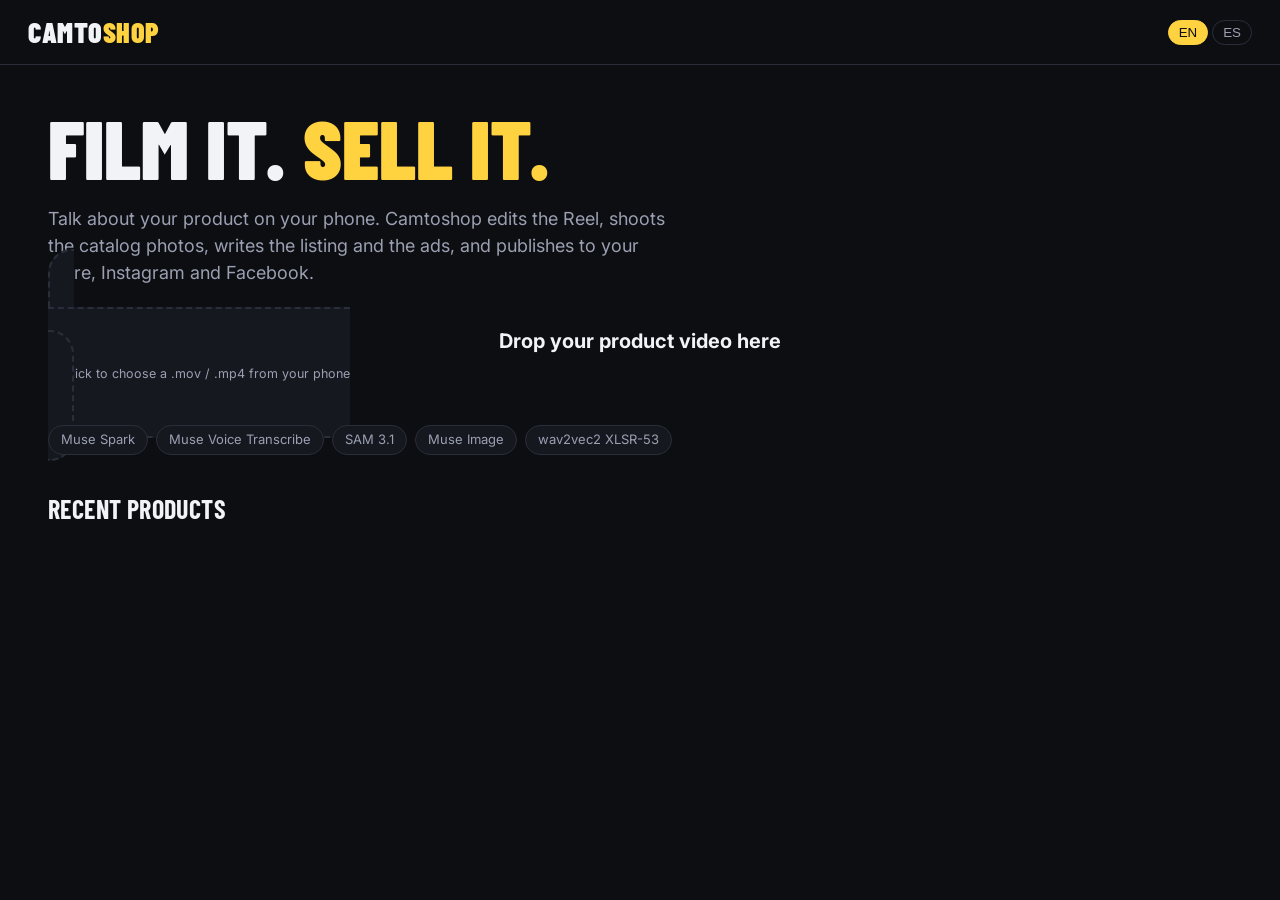
==== camtoshop/web/estatico/index.html @ e7ba8e37 "App web de punta a punta: ficha, fotos, anuncios, agente revisor y publicación - Dominio: producto y" ====
<!doctype html>
<html lang="en">
<head>
<meta charset="utf-8">
<meta name="viewport" content="width=device-width, initial-scale=1">
<title>Camtoshop</title>
<link rel="preconnect" href="https://fonts.googleapis.com">
<link href="https://fonts.googleapis.com/css2?family=Barlow+Condensed:wght@700;900&family=Inter:wght@400;500;600;700&display=swap" rel="stylesheet">
<style>
  :root {
    --fondo: #0d0e12; --panel: #16181f; --panel2: #1d2029; --borde: #2a2e3a; --texto: #f2f3f7;
    --suave: #9aa0b2; --acento: #ffd23f; --acento2: #ff6b3d; --ok: #3ddc97; --error: #ff5d6c;
    --radio: 16px;
  }
  * { box-sizing: border-box; }
  body { margin: 0; background: var(--fondo); color: var(--texto); font: 15px/1.5 Inter, system-ui, sans-serif; }
  a { color: var(--acento); }
  header { display: flex; align-items: center; justify-content: space-between; padding: 18px 28px; border-bottom: 1px solid var(--borde); }
  .marca { font: 900 28px/1 "Barlow Condensed", sans-serif; letter-spacing: .5px; text-decoration: none; color: var(--texto); }
  .marca span { color: var(--acento); }
  .idioma button { background: none; border: 1px solid var(--borde); color: var(--suave); padding: 4px 10px; border-radius: 99px; cursor: pointer; }
  .idioma button.activo { color: var(--fondo); background: var(--acento); border-color: var(--acento); }
  main { max-width: 1240px; margin: 0 auto; padding: 32px 28px 80px; }
  h1 { font: 900 clamp(44px, 7vw, 84px)/.95 "Barlow Condensed", sans-serif; margin: 10px 0 14px; text-transform: uppercase; }
  h1 em { font-style: normal; color: var(--acento); }
  h2 { font: 700 26px/1.1 "Barlow Condensed", sans-serif; text-transform: uppercase; letter-spacing: .4px; margin: 0 0 12px; }
  .lema { color: var(--suave); font-size: 18px; max-width: 620px; }
  .soltar { margin: 34px 0; border: 2px dashed var(--borde); border-radius: 24px; padding: 54px 24px; text-align: center; cursor: pointer; transition: .2s; background: var(--panel); }
  .soltar:hover, .soltar.encima { border-color: var(--acento); background: #1b1a14; }
  .soltar strong { display: block; font-size: 20px; margin-bottom: 6px; }
  .soltar small { color: var(--suave); }
  .modelos { display: flex; flex-wrap: wrap; gap: 8px; margin-top: 18px; }
  .chip { border: 1px solid var(--borde); border-radius: 99px; padding: 4px 12px; font-size: 13px; color: var(--suave); background: var(--panel); }
  .lista { display: grid; grid-template-columns: repeat(auto-fill, minmax(260px, 1fr)); gap: 14px; }
  .tarjeta { background: var(--panel); border: 1px solid var(--borde); border-radius: var(--radio); padding: 16px; cursor: pointer; text-decoration: none; color: inherit; display: block; }
  .tarjeta:hover { border-color: var(--acento); }
  .tarjeta .fase { font-size: 12px; text-transform: uppercase; letter-spacing: 1px; color: var(--suave); }
  .proyecto { display: grid; grid-template-columns: 380px 1fr; gap: 28px; align-items: start; }
  @media (max-width: 900px) { .proyecto { grid-template-columns: 1fr; } }
  .telefono { background: #000; border-radius: 34px; padding: 10px; border: 1px solid var(--borde); position: sticky; top: 16px; }
  .telefono video, .telefono .vacio { width: 100%; aspect-ratio: 9/16; border-radius: 26px; display: block; background: #111; object-fit: cover; }
  .telefono .vacio { display: grid; place-items: center; color: var(--suave); text-align: center; padding: 30px; }
  .looks { display: flex; gap: 8px; margin: 14px 0 10px; }
  .looks button { flex: 1; padding: 10px; border-radius: 12px; border: 1px solid var(--borde); background: var(--panel); color: var(--texto); font-weight: 600; cursor: pointer; }
  .looks button.activo { border-color: var(--acento); color: var(--acento); }
  .looks button:disabled { opacity: .5; cursor: wait; }
  .pedido { display: flex; gap: 8px; }
  input, textarea, select { width: 100%; background: var(--panel2); color: var(--texto); border: 1px solid var(--borde); border-radius: 10px; padding: 10px 12px; font: inherit; }
  textarea { min-height: 120px; resize: vertical; }
  .boton { background: var(--acento); color: #111; border: 0; border-radius: 12px; padding: 10px 18px; font-weight: 700; cursor: pointer; white-space: nowrap; }
  .boton:disabled { opacity: .5; cursor: not-allowed; }
  .boton.secundario { background: var(--panel2); color: var(--texto); border: 1px solid var(--borde); }
  .progreso { height: 8px; background: var(--panel2); border-radius: 99px; overflow: hidden; margin: 10px 0 18px; }
  .progreso div { height: 100%; background: linear-gradient(90deg, var(--acento), var(--acento2)); transition: width .6s; }
  .bitacora { background: var(--panel); border: 1px solid var(--borde); border-radius: var(--radio); padding: 14px 16px; max-height: 300px; overflow: auto; font-size: 14px; }
  .bitacora li { list-style: none; padding: 5px 0; border-bottom: 1px solid #22252f; display: flex; gap: 10px; }
  .bitacora li:last-child { border: 0; }
  .bitacora .t { color: var(--suave); font-variant-numeric: tabular-nums; min-width: 48px; }
  .bitacora ul { padding: 0; margin: 0; }
  .pestanas { display: flex; gap: 6px; border-bottom: 1px solid var(--borde); margin-bottom: 18px; overflow-x: auto; }
  .pestanas button { background: none; border: 0; color: var(--suave); padding: 10px 14px; font-weight: 600; cursor: pointer; border-bottom: 2px solid transparent; }
  .pestanas button.activo { color: var(--texto); border-color: var(--acento); }
  .seccion { background: var(--panel); border: 1px solid var(--borde); border-radius: var(--radio); padding: 20px; margin-bottom: 18px; }
  .campo { margin-bottom: 14px; }
  .campo label { display: block; font-size: 13px; color: var(--suave); margin-bottom: 6px; }
  .fila { display: grid; grid-template-columns: 1fr 120px; gap: 10px; }
  .galeria { display: grid; grid-template-columns: repeat(auto-fill, minmax(200px, 1fr)); gap: 12px; }
  .galeria figure { margin: 0; background: var(--panel2); border-radius: 12px; overflow: hidden; border: 1px solid var(--borde); }
  .galeria img { width: 100%; display: block; aspect-ratio: 1; object-fit: cover; }
  .galeria figcaption { padding: 10px 12px; font-size: 13px; color: var(--suave); }
  .galeria figcaption b { color: var(--texto); display: block; font-size: 14px; }
  .canal { display: flex; align-items: center; justify-content: space-between; gap: 12px; padding: 14px 0; border-bottom: 1px solid var(--borde); }
  .canal:last-of-type { border: 0; }
  .canal small { color: var(--suave); display: block; }
  .punto { width: 9px; height: 9px; border-radius: 50%; display: inline-block; margin-right: 6px; background: var(--error); }
  .punto.ok { background: var(--ok); }
  .resultado { padding: 10px 12px; border-radius: 10px; margin-top: 8px; background: var(--panel2); font-size: 14px; }
  .resultado.ok { border-left: 3px solid var(--ok); } .resultado.mal { border-left: 3px solid var(--error); }
  .aviso { background: #2b2412; color: #ffe6a0; border-radius: 10px; padding: 10px 12px; margin-bottom: 12px; font-size: 14px; }
  pre.pie { white-space: pre-wrap; background: var(--panel2); border-radius: 10px; padding: 12px; font: 13px/1.5 Inter, sans-serif; color: #d9dbe4; }
  .error { color: var(--error); }
  .oculto { display: none !important; }
</style>
</head>
<body>
<header>
  <a class="marca" href="#">CAMTO<span>SHOP</span></a>
  <div class="idioma"><button data-l="en">EN</button> <button data-l="es">ES</button></div>
</header>
<main id="app"></main>

<script>
const T = {
  en: {
    titulo: 'Film it. <em>Sell it.</em>', lema: 'Talk about your product on your phone. Camtoshop edits the Reel, shoots the catalog photos, writes the listing and the ads, and publishes to your store, Instagram and Facebook.',
    soltar: 'Drop your product video here', soltar2: 'or click to choose a .mov / .mp4 from your phone',
    subiendo: 'Uploading…', recientes: 'Recent products', procesando: 'Working on it', listo: 'Ready', error: 'Error', en_cola: 'Queued',
    agente: 'What the agent is doing', reel: 'Reel', looks: { directo: 'Direct', anuncio: 'Ad', premium: 'Premium' },
    pedido: 'Ask for a change, e.g. "make it calmer"', pedir: 'Redo', ficha: 'Listing', fotos: 'Photos', anuncios: 'Ads', publicar: 'Publish',
    tituloCampo: 'Title', descripcion: 'Description', puntos: 'Key points (one per line)', precio: 'Price', moneda: 'Currency', guardar: 'Save', guardado: 'Saved',
    catalogo: 'Studio catalog photo', ambiente: 'Editorial photo', canales: 'Channels',
    shopify: 'Shopify store', shopifyD: 'Product page with photos and the Reel',
    catalogo_meta: 'Meta catalog', catalogo_metaD: 'Instagram & Facebook Shops, WhatsApp catalog',
    instagram: 'Instagram Reel', instagramD: 'Published with caption and hashtags',
    conectado: 'Connected', noConectado: 'Not connected', pie: 'Instagram caption', publicarBoton: 'Publish selected',
    confirmar: 'This will publish publicly on the selected channels. Continue?', esperaReel: 'Your Reel will appear here', min: 'min', reintentar: 'Retry'
  },
  es: {
    titulo: 'Grábalo. <em>Véndelo.</em>', lema: 'Habla de tu producto con el celular. Camtoshop edita el Reel, hace las fotos de catálogo, escribe la ficha y los anuncios, y publica en tu tienda, Instagram y Facebook.',
    soltar: 'Suelta aquí el video de tu producto', soltar2: 'o haz clic para elegir un .mov / .mp4 de tu celular',
    subiendo: 'Subiendo…', recientes: 'Productos recientes', procesando: 'Trabajando', listo: 'Listo', error: 'Error', en_cola: 'En cola',
    agente: 'Lo que está haciendo el agente', reel: 'Reel', looks: { directo: 'Directo', anuncio: 'Anuncio', premium: 'Premium' },
    pedido: 'Pide un cambio, p. ej. "hazlo más sobrio"', pedir: 'Rehacer', ficha: 'Ficha', fotos: 'Fotos', anuncios: 'Anuncios', publicar: 'Publicar',
    tituloCampo: 'Título', descripcion: 'Descripción', puntos: 'Puntos clave (uno por línea)', precio: 'Precio', moneda: 'Moneda', guardar: 'Guardar', guardado: 'Guardado',
    catalogo: 'Foto de catálogo de estudio', ambiente: 'Foto editorial', canales: 'Canales',
    shopify: 'Tienda Shopify', shopifyD: 'Página del producto con fotos y el Reel',
    catalogo_meta: 'Catálogo de Meta', catalogo_metaD: 'Tiendas de Instagram y Facebook, catálogo de WhatsApp',
    instagram: 'Reel de Instagram', instagramD: 'Publicado con texto y etiquetas',
    conectado: 'Conectado', noConectado: 'Sin conectar', pie: 'Texto para Instagram', publicarBoton: 'Publicar seleccionados',
    confirmar: 'Esto publica en los canales seleccionados, a la vista de todos. ¿Seguir?', esperaReel: 'Aquí aparecerá tu Reel', min: 'min', reintentar: 'Reintentar'
  }
};
let L = localStorage.getItem('idioma') || 'en';
// La bitácora del agente se escribe en español; en inglés se traduce con estas reglas.
const BITACORA_EN = [
  [/^Preparando el video en 1080p$/, 'Preparing the video in 1080p'],
  [/^Muse Spark mira y escucha el video$/, 'Muse Spark watches and listens to the video'],
  [/^Producto: (.*)$/, 'Product: $1'],
  [/^SAM 3\.1 recorta el producto y Muse Image hace las fotos de catálogo$/, 'SAM 3.1 cuts out the product and Muse Image shoots the catalog photos'],
  [/^Fotos de catálogo listas$/, 'Catalog photos ready'],
  [/^Transcribiendo con Muse Voice Transcribe$/, 'Transcribing with Muse Voice Transcribe'],
  [/^Alineando cada palabra con XLSR-53$/, 'Aligning every word with XLSR-53'],
  [/^Muse Spark elige las tomas buenas$/, 'Muse Spark picks the good takes'],
  [/^SAM 3\.1 sigue el producto cuadro a cuadro$/, 'SAM 3.1 tracks the product frame by frame'],
  [/^Edición: (\d+) palabras fuera, (\d+) s de mensaje limpio$/, 'Edit: $1 words cut, $2 s of clean message'],
  [/^Muse Spark escribe la ficha del producto en inglés y español$/, 'Muse Spark writes the product listing in English and Spanish'],
  [/^Muse Spark dirige el Reel \(look (.*)\)$/, 'Muse Spark directs the Reel ($1 look)'],
  [/^Renderizando \(versión (\d+)\)$/, 'Rendering (version $1)'],
  [/^Muse Spark revisa el Reel terminado$/, 'Muse Spark reviews the finished Reel'],
  [/^Revisión aprobada(.*)$/, 'Review approved$1'],
  [/^Corrige: (.*)$/, 'Fixing: $1'],
  [/^Muse Spark escribe 3 anuncios y Muse Image diseña cada pieza$/, 'Muse Spark writes 3 ads and Muse Image designs each one'],
  [/^Listo para publicar$/, 'Ready to publish'],
  [/^Muse Spark interpreta el pedido: (.*)$/, 'Muse Spark interprets the request: $1'],
  [/^Renderizando con el look (.*)$/, 'Rendering with the $1 look'],
  [/^Subtítulos corregidos: (.*)$/, 'Captions fixed: $1'],
  [/^Revisión no disponible, se entrega la versión (\d+)(.*)$/, 'Review unavailable, delivering version $1$2'],
  [/^Pedido: (.*) → look (.*)$/, 'Request: $1 → $2 look'],
];
const bitacora = s => L === 'es' ? s : (BITACORA_EN.find(([r]) => r.test(s)) ? s.replace(...BITACORA_EN.find(([r]) => r.test(s))) : s);
const t = k => T[L][k];
const $ = (s, r = document) => r.querySelector(s);
const esc = s => String(s ?? '').replace(/[&<>"]/g, c => ({ '&': '&amp;', '<': '&lt;', '>': '&gt;', '"': '&quot;' }[c]));
let sondeo = null, pestana = 'ficha', idiomaFicha = null, ultimoReel = '';

document.querySelectorAll('.idioma button').forEach(b => b.onclick = () => { L = b.dataset.l; localStorage.setItem('idioma', L); pintarIdioma(); ruta(); });
function pintarIdioma() { document.querySelectorAll('.idioma button').forEach(b => b.classList.toggle('activo', b.dataset.l === L)); document.documentElement.lang = L; }

async function api(url, opciones = {}) {
  const r = await fetch(url, { headers: opciones.body && !(opciones.body instanceof FormData) ? { 'Content-Type': 'application/json' } : {}, ...opciones });
  if (!r.ok) throw new Error((await r.json().catch(() => ({}))).detail || r.statusText);
  return r.json();
}

// --- Inicio -------------------------------------------------------------
async function inicio() {
  clearInterval(sondeo);
  $('#app').innerHTML = `
    <h1>${t('titulo')}</h1><p class="lema">${t('lema')}</p>
    <label class="soltar" id="soltar"><input type="file" accept="video/*" hidden id="archivo">
      <strong>${t('soltar')}</strong><small>${t('soltar2')}</small><div id="subida"></div></label>
    <div class="modelos">${['Muse Spark', 'Muse Voice Transcribe', 'SAM 3.1', 'Muse Image', 'wav2vec2 XLSR-53'].map(m => `<span class="chip">${m}</span>`).join('')}</div>
    <h2 style="margin-top:40px">${t('recientes')}</h2><div class="lista" id="lista"></div>`;
  const zona = $('#soltar');
  zona.ondragover = e => { e.preventDefault(); zona.classList.add('encima'); };
  zona.ondragleave = () => zona.classList.remove('encima');
  zona.ondrop = e => { e.preventDefault(); zona.classList.remove('encima'); subir(e.dataTransfer.files[0]); };
  $('#archivo').onchange = e => subir(e.target.files[0]);
  const proyectos = await api('/api/proyectos');
  $('#lista').innerHTML = proyectos.map(p => `
    <a class="tarjeta" href="#/p/${p.id}"><div class="fase">${t(p.fase) || p.fase} · ${p.progreso}%</div>
    <strong>${esc(p.analisis?.nombre || p.nombre_archivo)}</strong><div style="color:var(--suave);font-size:13px">${new Date(p.creado * 1000).toLocaleString(L)}</div></a>`).join('');
}

function subir(archivo) {
  if (!archivo) return;
  const datos = new FormData(); datos.append('video', archivo);
  const x = new XMLHttpRequest();
  x.open('POST', '/api/proyectos');
  x.upload.onprogress = e => $('#subida').innerHTML = `<div class="progreso"><div style="width:${(e.loaded / e.total * 100).toFixed(0)}%"></div></div>${t('subiendo')}`;
  x.onload = () => { if (x.status < 300) location.hash = '#/p/' + JSON.parse(x.responseText).id; else $('#subida').innerHTML = `<p class="error">${esc(x.responseText)}</p>`; };
  x.send(datos);
}

// --- Proyecto -----------------------------------------------------------
async function proyecto(id) {
  clearInterval(sondeo);
  $('#app').innerHTML = `
    <div class="proyecto">
      <div>
        <div class="telefono" id="telefono"><div class="vacio">${t('esperaReel')}</div></div>
        <div class="looks" id="looks"></div>
        <div class="pedido"><input id="pedido" placeholder='${esc(t('pedido'))}'><button class="boton" id="pedir">${t('pedir')}</button></div>
      </div>
      <div>
        <h2 id="nombre">…</h2>
        <div class="progreso" id="barra"><div style="width:0"></div></div>
        <div class="seccion"><h2 style="font-size:18px">${t('agente')}</h2><div class="bitacora"><ul id="pasos"></ul></div><p class="error" id="error"></p><button class="boton secundario oculto" id="reintentar">${t('reintentar')}</button></div>
        <div class="pestanas" id="pestanas"></div>
        <div id="contenido"></div>
      </div>
    </div>`;
  $('#reintentar').onclick = async () => { await api(`/api/proyectos/${id}/reintentar`, { method: 'POST' }); sondeo = setInterval(actualizar, 2500); actualizar(); };
  $('#pedir').onclick = async () => { const texto = $('#pedido').value.trim(); if (texto.length < 3) return; $('#pedido').value = ''; await api(`/api/proyectos/${id}/cambio`, { method: 'POST', body: JSON.stringify({ texto }) }); actualizar(); };
  let estado = null;
  async function actualizar() {
    estado = await api(`/api/proyectos/${id}`);
    pintar(estado);
    if (estado.fase === 'listo' || estado.fase === 'error') clearInterval(sondeo);
  }
  function pintar(e) {
    $('#nombre').textContent = e.analisis ? `${e.analisis.nombre}${e.analisis.marca ? ' · ' + e.analisis.marca : ''}` : (e.nombre_archivo || '');
    $('#barra div').style.width = e.progreso + '%';
    $('#barra').classList.toggle('oculto', e.fase === 'listo');
    $('#pasos').innerHTML = e.pasos.map(p => `<li><span class="t">${Math.floor(p.t / 60)}:${String(Math.floor(p.t % 60)).padStart(2, '0')}</span><span>${esc(bitacora(p.texto))}</span></li>`).join('');
    $('#pasos').parentElement.scrollTop = 1e6;
    $('#error').textContent = e.error || '';
    $('#reintentar').classList.toggle('oculto', e.fase !== 'error');
    const reel = e.reels?.[e.look];
    if (reel && reel.archivo !== ultimoReel) {
      ultimoReel = reel.archivo;
      $('#telefono').innerHTML = `<video src="/api/proyectos/${id}/archivos/${reel.archivo}?v=${Date.now()}" controls playsinline loop></video>`;
    }
    const ocupado = e.fase === 'procesando' || e.fase === 'en_cola';
    $('#looks').innerHTML = Object.keys(T[L].looks).map(k => `<button data-look="${k}" class="${k === e.look ? 'activo' : ''}" ${ocupado ? 'disabled' : ''}>${T[L].looks[k]}</button>`).join('');
    document.querySelectorAll('#looks button').forEach(b => b.onclick = async () => {
      await api(`/api/proyectos/${id}/look`, { method: 'POST', body: JSON.stringify({ look: b.dataset.look }) });
      sondeo = setInterval(actualizar, 2500); actualizar();
    });
    $('#pedir').disabled = ocupado || !reel;
    const tabs = ['ficha', 'fotos', 'anuncios', 'publicar'];
    $('#pestanas').innerHTML = tabs.map(k => `<button data-p="${k}" class="${k === pestana ? 'activo' : ''}">${t(k)}</button>`).join('');
    document.querySelectorAll('#pestanas button').forEach(b => b.onclick = () => { pestana = b.dataset.p; pintar(estado); });
    if (!document.activeElement || !$('#contenido').contains(document.activeElement)) contenido(e, id);
  }
  sondeo = setInterval(actualizar, 2500);
  actualizar();
}

function archivo(id, ruta) { return `/api/proyectos/${id}/archivos/${ruta}`; }

function contenido(e, id) {
  const c = $('#contenido');
  if (pestana === 'ficha') {
    if (!e.ficha) { c.innerHTML = ''; return; }
    const idiomas = Object.keys(e.ficha.textos);
    idiomaFicha = idiomas.includes(idiomaFicha) ? idiomaFicha : idiomas[0];
    const tx = e.ficha.textos[idiomaFicha];
    c.innerHTML = `${(e.avisos || []).map(a => `<div class="aviso">${esc(a)}</div>`).join('')}
      <div class="seccion">
        <div class="looks" style="margin-top:0">${idiomas.map(i => `<button data-i="${i}" class="${i === idiomaFicha ? 'activo' : ''}">${i.toUpperCase()}</button>`).join('')}</div>
        <div class="campo"><label>${t('tituloCampo')}</label><input id="f_titulo" value="${esc(tx.titulo)}"></div>
        <div class="campo"><label>${t('descripcion')}</label><textarea id="f_desc">${esc(tx.descripcion)}</textarea></div>
        <div class="campo"><label>${t('puntos')}</label><textarea id="f_puntos" style="min-height:90px">${esc(tx.puntos.join('\n'))}</textarea></div>
        <div class="fila campo"><div><label>${t('precio')}</label><input id="f_precio" type="number" step="any" value="${e.ficha.precio?.monto ?? ''}"></div>
          <div><label>${t('moneda')}</label><input id="f_moneda" maxlength="3" value="${esc(e.ficha.precio?.moneda ?? 'USD')}"></div></div>
        <button class="boton" id="f_guardar">${t('guardar')}</button> <span id="f_ok" style="color:var(--ok)"></span>
      </div>`;
    c.querySelectorAll('[data-i]').forEach(b => b.onclick = () => { idiomaFicha = b.dataset.i; contenido(e, id); });
    $('#f_guardar').onclick = async () => {
      const cambios = { idioma: idiomaFicha, titulo: $('#f_titulo').value, descripcion: $('#f_desc').value, puntos: $('#f_puntos').value.split('\n').filter(Boolean) };
      if ($('#f_precio').value) { cambios.precio = parseFloat($('#f_precio').value); cambios.moneda = $('#f_moneda').value; }
      e.ficha = await api(`/api/proyectos/${id}/ficha`, { method: 'PATCH', body: JSON.stringify(cambios) });
      $('#f_ok').textContent = t('guardado');
    };
  } else if (pestana === 'fotos') {
    const nombres = [t('catalogo'), t('ambiente')];
    c.innerHTML = `<div class="galeria">${(e.fotos || []).map((f, i) => `<figure><a href="${archivo(id, f)}" target="_blank"><img src="${archivo(id, f)}"></a><figcaption><b>${nombres[i] || ''}</b>Muse Image + SAM 3.1</figcaption></figure>`).join('')}</div>`;
  } else if (pestana === 'anuncios') {
    c.innerHTML = `<div class="galeria">${(e.anuncios || []).map(a => `<figure><a href="${archivo(id, a.imagenes.feed)}" target="_blank"><img src="${archivo(id, a.imagenes.feed)}"></a>
      <figcaption><b>${esc(a.titular)}</b>${esc(a.texto)}<br><span class="chip" style="margin-top:8px;display:inline-block">${esc(a.llamado)}</span> <span style="font-size:12px">· ${esc(a.angulo)}</span></figcaption></figure>`).join('')}</div>`;
  } else if (pestana === 'publicar') {
    const canales = ['shopify', 'catalogo_meta', 'instagram'];
    const ultimo = (e.publicaciones || []).slice(-1)[0];
    c.innerHTML = `<div class="seccion"><h2 style="font-size:18px">${t('canales')}</h2>
      ${canales.map(k => `<div class="canal"><div><strong>${t(k)}</strong><small>${t(k + 'D')}</small>
        <small><span class="punto ${e.canales[k] ? 'ok' : ''}"></span>${e.canales[k] ? t('conectado') : t('noConectado')}</small></div>
        <input type="checkbox" style="width:auto" data-c="${k}" ${e.canales[k] ? 'checked' : 'disabled'}></div>`).join('')}
      <button class="boton" id="publicar" ${e.fase !== 'listo' ? 'disabled' : ''}>${t('publicarBoton')}</button>
      <div id="resultados">${ultimo ? ultimo.resultados.map(r => `<div class="resultado ${r.ok ? 'ok' : 'mal'}"><b>${t(r.canal)}</b> · ${r.ok ? `<a href="${esc(r.url)}" target="_blank">${esc(r.url)}</a>` : esc(r.detalle)}</div>`).join('') : ''}</div></div>
      <div class="seccion"><h2 style="font-size:18px">${t('pie')}</h2><pre class="pie">${esc(e.pie)}</pre></div>`;
    $('#publicar').onclick = async () => {
      const elegidos = [...c.querySelectorAll('[data-c]:checked')].map(x => x.dataset.c);
      if (!elegidos.length || !confirm(t('confirmar'))) return;
      $('#publicar').disabled = true;
      const r = await api(`/api/proyectos/${id}/publicar`, { method: 'POST', body: JSON.stringify({ canales: elegidos }) }).catch(err => [{ canal: 'error', ok: false, detalle: err.message }]);
      $('#resultados').innerHTML = r.map(x => `<div class="resultado ${x.ok ? 'ok' : 'mal'}"><b>${t(x.canal) || x.canal}</b> · ${x.ok ? `<a href="${esc(x.url)}" target="_blank">${esc(x.url)}</a>` : esc(x.detalle)}</div>`).join('');
      $('#publicar').disabled = false;
    };
  }
}

function ruta() {
  const m = location.hash.match(/^#\/p\/(.+)$/);
  ultimoReel = '';
  m ? proyecto(m[1]) : inicio();
}
window.onhashchange = ruta;
pintarIdioma(); ruta();
</script>
</body>
</html>
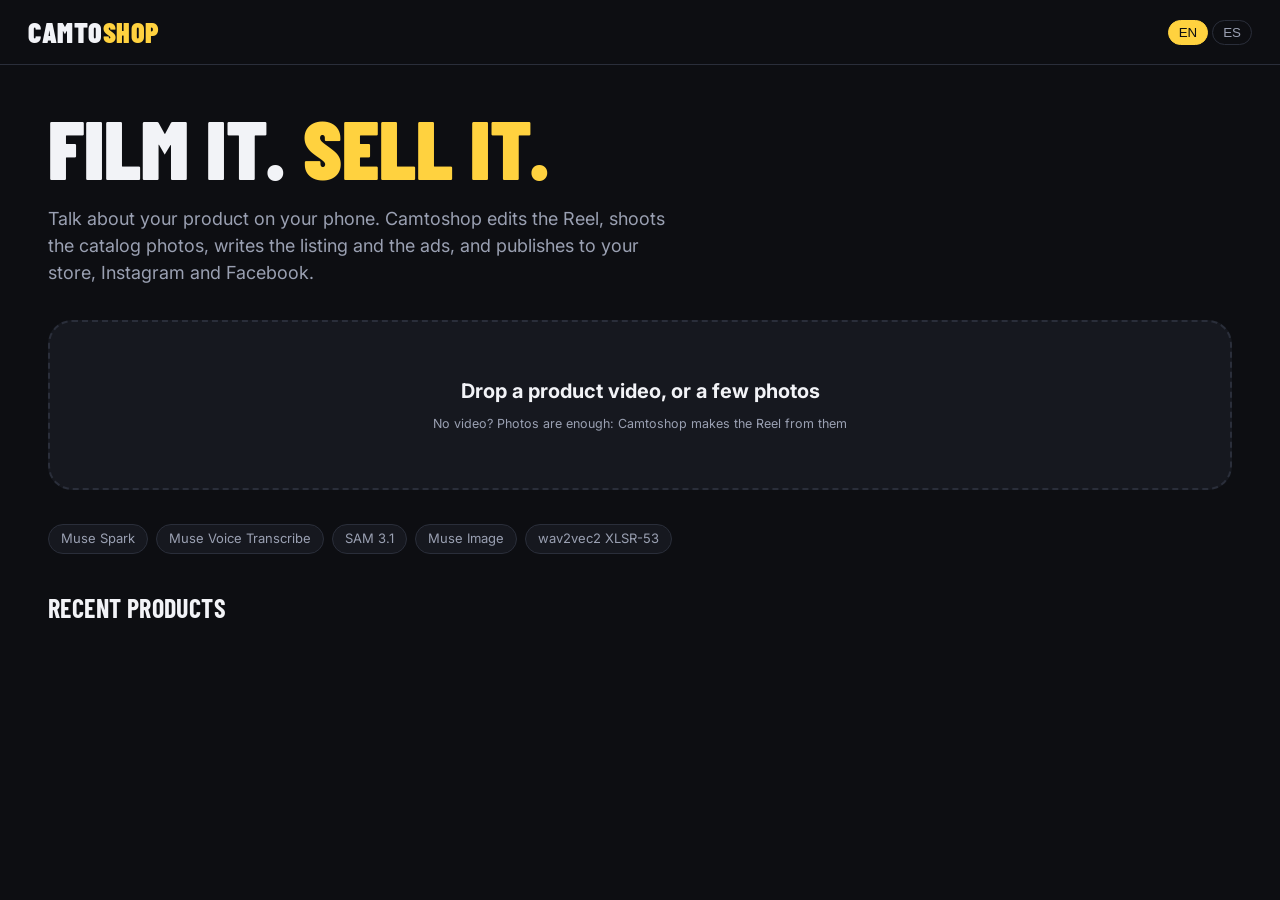
==== commit 6ab8cf27: "Reel desde fotos y desde la tienda Shopify, sin que nadie grabe - Dominio: guion, tomas y reglas de " ====
--- a/camtoshop/web/estatico/index.html
+++ b/camtoshop/web/estatico/index.html
@@ -25,20 +25,38 @@
   h1 em { font-style: normal; color: var(--acento); }
   h2 { font: 700 26px/1.1 "Barlow Condensed", sans-serif; text-transform: uppercase; letter-spacing: .4px; margin: 0 0 12px; }
   .lema { color: var(--suave); font-size: 18px; max-width: 620px; }
-  .soltar { margin: 34px 0; border: 2px dashed var(--borde); border-radius: 24px; padding: 54px 24px; text-align: center; cursor: pointer; transition: .2s; background: var(--panel); }
+  .soltar { display: block; margin: 34px 0; border: 2px dashed var(--borde); border-radius: 24px; padding: 54px 24px; text-align: center; cursor: pointer; transition: .2s; background: var(--panel); }
   .soltar:hover, .soltar.encima { border-color: var(--acento); background: #1b1a14; }
   .soltar strong { display: block; font-size: 20px; margin-bottom: 6px; }
   .soltar small { color: var(--suave); }
+  #material { margin: -14px 0 24px; display: grid; gap: 12px; }
+  .miniaturas { display: flex; gap: 10px; flex-wrap: wrap; }
+  .mini { position: relative; width: 84px; height: 84px; border-radius: 12px; overflow: hidden; border: 1px solid var(--borde); }
+  .mini img { width: 100%; height: 100%; object-fit: cover; }
+  .mini button { position: absolute; top: 4px; right: 4px; width: 22px; height: 22px; border-radius: 50%; border: 0; background: #000a; color: #fff; cursor: pointer; }
+  .voz { color: var(--suave); cursor: pointer; font-size: 14px; }
+  #tienda { margin: 10px 0 30px; }
+  .productos { display: grid; grid-template-columns: repeat(auto-fill, minmax(230px, 1fr)); gap: 10px; margin: 14px 0; }
+  .producto { display: flex; gap: 10px; align-items: center; background: var(--panel); border: 1px solid var(--borde); border-radius: 14px; padding: 8px; cursor: pointer; }
+  .producto input { width: auto; }
+  .producto img, .producto .sin-img { width: 52px; height: 52px; border-radius: 10px; object-fit: cover; background: var(--panel2); }
+  .producto small { display: block; color: var(--suave); }
+  .producto.no-apto { opacity: .5; cursor: default; }
   .modelos { display: flex; flex-wrap: wrap; gap: 8px; margin-top: 18px; }
   .chip { border: 1px solid var(--borde); border-radius: 99px; padding: 4px 12px; font-size: 13px; color: var(--suave); background: var(--panel); }
   .lista { display: grid; grid-template-columns: repeat(auto-fill, minmax(260px, 1fr)); gap: 14px; }
   .tarjeta { background: var(--panel); border: 1px solid var(--borde); border-radius: var(--radio); padding: 16px; cursor: pointer; text-decoration: none; color: inherit; display: block; }
   .tarjeta:hover { border-color: var(--acento); }
   .tarjeta .fase { font-size: 12px; text-transform: uppercase; letter-spacing: 1px; color: var(--suave); }
-  .proyecto { display: grid; grid-template-columns: 380px 1fr; gap: 28px; align-items: start; }
+  .proyecto { display: grid; grid-template-columns: 340px 1fr; gap: 28px; align-items: start; }
   @media (max-width: 900px) { .proyecto { grid-template-columns: 1fr; } }
-  .telefono { background: #000; border-radius: 34px; padding: 10px; border: 1px solid var(--borde); position: sticky; top: 16px; }
-  .telefono video, .telefono .vacio { width: 100%; aspect-ratio: 9/16; border-radius: 26px; display: block; background: #111; object-fit: cover; }
+  /* Toda la columna queda fija al hacer scroll: si solo se fija el teléfono, tapa los botones de abajo. */
+  .columna-reel { position: sticky; top: 12px; }
+  @media (max-width: 900px) { .columna-reel { position: static; } }
+  .telefono { background: #000; border-radius: 34px; padding: 10px; border: 1px solid var(--borde); }
+  /* El teléfono se ajusta al alto de la ventana para que los controles de abajo siempre se vean. */
+  .telefono { width: fit-content; max-width: 100%; margin: 0 auto; }
+  .telefono video, .telefono .vacio { height: min(calc(100vh - 190px), 560px); max-width: 100%; aspect-ratio: 9/16; border-radius: 26px; display: block; background: #111; object-fit: cover; }
   .telefono .vacio { display: grid; place-items: center; color: var(--suave); text-align: center; padding: 30px; }
   .looks { display: flex; gap: 8px; margin: 14px 0 10px; }
   .looks button { flex: 1; padding: 10px; border-radius: 12px; border: 1px solid var(--borde); background: var(--panel); color: var(--texto); font-weight: 600; cursor: pointer; }
@@ -93,7 +111,9 @@
 const T = {
   en: {
     titulo: 'Film it. <em>Sell it.</em>', lema: 'Talk about your product on your phone. Camtoshop edits the Reel, shoots the catalog photos, writes the listing and the ads, and publishes to your store, Instagram and Facebook.',
-    soltar: 'Drop your product video here', soltar2: 'or click to choose a .mov / .mp4 from your phone',
+    soltar: 'Drop a product video, or a few photos', soltar2: 'No video? Photos are enough: Camtoshop makes the Reel from them',
+    tienda: 'Or straight from your Shopify store', tiendaSub: 'Pick up to 6 products: each gets its own Reel, ready for you to approve', hacerReels: 'Make Reels', sinFoto: 'needs a photo and a price', borrador: 'draft',
+    mensaje: 'What is it and how much? e.g. "Soy candle, lavender, 85,000 COP"', crear: 'Make my Reel', voz: 'Optional: add a voice note (it becomes the Reel voice)', quitar: 'Remove',
     subiendo: 'Uploading…', recientes: 'Recent products', procesando: 'Working on it', listo: 'Ready', error: 'Error', en_cola: 'Queued',
     agente: 'What the agent is doing', reel: 'Reel', looks: { directo: 'Direct', anuncio: 'Ad', premium: 'Premium' },
     pedido: 'Ask for a change, e.g. "make it calmer"', pedir: 'Redo', ficha: 'Listing', fotos: 'Photos', anuncios: 'Ads', publicar: 'Publish',
@@ -107,7 +127,9 @@
   },
   es: {
     titulo: 'Grábalo. <em>Véndelo.</em>', lema: 'Habla de tu producto con el celular. Camtoshop edita el Reel, hace las fotos de catálogo, escribe la ficha y los anuncios, y publica en tu tienda, Instagram y Facebook.',
-    soltar: 'Suelta aquí el video de tu producto', soltar2: 'o haz clic para elegir un .mov / .mp4 de tu celular',
+    soltar: 'Suelta un video del producto, o unas fotos', soltar2: '¿No tienes video? Con fotos basta: Camtoshop hace el Reel con ellas',
+    tienda: 'O directo desde tu tienda Shopify', tiendaSub: 'Elige hasta 6 productos: cada uno tendrá su Reel, listo para que lo apruebes', hacerReels: 'Hacer los Reels', sinFoto: 'le falta foto o precio', borrador: 'borrador',
+    mensaje: '¿Qué es y cuánto vale? Ej.: "Vela de soya, lavanda, 85 mil"', crear: 'Hacer mi Reel', voz: 'Opcional: agrega una nota de voz (será la voz del Reel)', quitar: 'Quitar',
     subiendo: 'Subiendo…', recientes: 'Productos recientes', procesando: 'Trabajando', listo: 'Listo', error: 'Error', en_cola: 'En cola',
     agente: 'Lo que está haciendo el agente', reel: 'Reel', looks: { directo: 'Directo', anuncio: 'Anuncio', premium: 'Premium' },
     pedido: 'Pide un cambio, p. ej. "hazlo más sobrio"', pedir: 'Rehacer', ficha: 'Ficha', fotos: 'Fotos', anuncios: 'Anuncios', publicar: 'Publicar',
@@ -146,6 +168,18 @@
   [/^Subtítulos corregidos: (.*)$/, 'Captions fixed: $1'],
   [/^Revisión no disponible, se entrega la versión (\d+)(.*)$/, 'Review unavailable, delivering version $1$2'],
   [/^Pedido: (.*) → look (.*)$/, 'Request: $1 → $2 look'],
+  [/^Muse Spark mira (\d+) foto\(s\) y lee el mensaje$/, 'Muse Spark looks at $1 photo(s) and reads the message'],
+  [/^Muse Voice Transcribe escucha la nota de voz$/, 'Muse Voice Transcribe listens to the voice note'],
+  [/^SAM 3\.1 recorta el producto real en cada foto$/, 'SAM 3.1 cuts out the real product in every photo'],
+  [/^Producto recortado en (\d+) de (\d+) fotos$/, 'Product cut out in $1 of $2 photos'],
+  [/^Muse Spark escribe el guion del Reel$/, 'Muse Spark writes the Reel script'],
+  [/^Muse Spark reescribe el guion: (.*)$/, 'Muse Spark rewrites the script: $1'],
+  [/^Muse Image pone el producto real en una escena de uso$/, 'Muse Image places the real product in a lifestyle scene'],
+  [/^Renderizando (\d+) s: producto recortado con SAM, en capas$/, 'Rendering $1 s: SAM-cut product, in layers'],
+  [/^Muse Spark revisa el Reel: (.*)$/, 'Muse Spark reviews the Reel: $1'],
+  [/^No se pudo revisar el Reel: (.*)$/, 'Could not review the Reel: $1'],
+  [/^Quité «(.*)»: el comerciante no lo dijo\.$/, 'Removed “$1”: the merchant never said it.'],
+  [/^Cambié el gancho «(.*)»: prometía algo que el comerciante no dijo\.$/, 'Changed the hook “$1”: it promised something the merchant never said.'],
 ];
 const bitacora = s => L === 'es' ? s : (BITACORA_EN.find(([r]) => r.test(s)) ? s.replace(...BITACORA_EN.find(([r]) => r.test(s))) : s);
 const t = k => T[L][k];
@@ -167,24 +201,75 @@
   clearInterval(sondeo);
   $('#app').innerHTML = `
     <h1>${t('titulo')}</h1><p class="lema">${t('lema')}</p>
-    <label class="soltar" id="soltar"><input type="file" accept="video/*" hidden id="archivo">
-      <strong>${t('soltar')}</strong><small>${t('soltar2')}</small><div id="subida"></div></label>
+    <label class="soltar" id="soltar"><input type="file" accept="video/*,image/*,audio/*" multiple hidden id="archivo">
+      <strong>${t('soltar')}</strong><small>${t('soltar2')}</small></label>
+    <div id="material" class="oculto"></div><div id="subida"></div>
+    <div id="tienda" class="oculto"><h2>${t('tienda')}</h2><p class="lema" style="margin-top:-6px">${t('tiendaSub')}</p>
+      <div class="productos" id="productos"></div><button class="boton" id="hacerReels" disabled>${t('hacerReels')}</button></div>
     <div class="modelos">${['Muse Spark', 'Muse Voice Transcribe', 'SAM 3.1', 'Muse Image', 'wav2vec2 XLSR-53'].map(m => `<span class="chip">${m}</span>`).join('')}</div>
     <h2 style="margin-top:40px">${t('recientes')}</h2><div class="lista" id="lista"></div>`;
   const zona = $('#soltar');
   zona.ondragover = e => { e.preventDefault(); zona.classList.add('encima'); };
   zona.ondragleave = () => zona.classList.remove('encima');
-  zona.ondrop = e => { e.preventDefault(); zona.classList.remove('encima'); subir(e.dataTransfer.files[0]); };
-  $('#archivo').onchange = e => subir(e.target.files[0]);
+  zona.ondrop = e => { e.preventDefault(); zona.classList.remove('encima'); elegir(e.dataTransfer.files); };
+  $('#archivo').onchange = e => elegir(e.target.files);
+  material = { fotos: [], voz: null };
+  api('/api/tienda/productos').then(pintarTienda).catch(() => {});
   const proyectos = await api('/api/proyectos');
   $('#lista').innerHTML = proyectos.map(p => `
     <a class="tarjeta" href="#/p/${p.id}"><div class="fase">${t(p.fase) || p.fase} · ${p.progreso}%</div>
     <strong>${esc(p.analisis?.nombre || p.nombre_archivo)}</strong><div style="color:var(--suave);font-size:13px">${new Date(p.creado * 1000).toLocaleString(L)}</div></a>`).join('');
 }
 
-function subir(archivo) {
-  if (!archivo) return;
-  const datos = new FormData(); datos.append('video', archivo);
+function pintarTienda(productos) {
+  if (!productos.length) return;
+  $('#tienda').classList.remove('oculto');
+  $('#productos').innerHTML = productos.map(p => `<label class="producto ${p.apto ? '' : 'no-apto'}">
+    <input type="checkbox" value="${esc(p.handle)}" ${p.apto ? '' : 'disabled'}>
+    ${p.imagenes[0] ? `<img src="${esc(p.imagenes[0])}&width=200">` : '<div class="sin-img"></div>'}
+    <span><strong>${esc(p.titulo)}</strong><small>${esc(p.precio_texto)}${p.estado === 'DRAFT' ? ' · ' + t('borrador') : ''}${p.apto ? '' : ' · ' + t('sinFoto')}</small></span></label>`).join('');
+  const marcados = () => [...document.querySelectorAll('#productos input:checked')].map(c => c.value);
+  $('#productos').onchange = () => {
+    const m = marcados();
+    document.querySelectorAll('#productos input:not(:checked)').forEach(c => c.disabled = m.length >= 6 || c.closest('.no-apto'));
+    $('#hacerReels').disabled = !m.length;
+  };
+  $('#hacerReels').onclick = async () => {
+    $('#hacerReels').disabled = true;
+    const r = await api('/api/tienda/reels', { method: 'POST', body: JSON.stringify({ handles: marcados() }) });
+    location.hash = r.ids.length === 1 ? '#/p/' + r.ids[0] : '#/'; inicio();
+  };
+}
+
+let material = { fotos: [], voz: null };
+function elegir(lista) {
+  const archivos = [...lista];
+  const video = archivos.find(a => a.type.startsWith('video/') || /\.(mov|mp4|m4v)$/i.test(a.name));
+  if (video) return subir([video]);
+  material.fotos.push(...archivos.filter(a => a.type.startsWith('image/') || /\.(jpe?g|png|webp|heic)$/i.test(a.name)));
+  material.fotos = material.fotos.slice(0, 8);
+  material.voz = archivos.find(a => a.type.startsWith('audio/')) || material.voz;
+  pintarMaterial();
+}
+function pintarMaterial() {
+  const caja = $('#material');
+  caja.classList.toggle('oculto', !material.fotos.length);
+  if (!material.fotos.length) return;
+  const texto = $('#mensaje')?.value || '';
+  caja.innerHTML = `<div class="miniaturas">${material.fotos.map((f, i) => `<div class="mini"><img src="${URL.createObjectURL(f)}"><button data-i="${i}" title="${t('quitar')}">×</button></div>`).join('')}</div>
+    <textarea id="mensaje" rows="2" maxlength="1500" placeholder='${esc(t('mensaje'))}'>${esc(texto)}</textarea>
+    <label class="voz"><input type="file" accept="audio/*" hidden id="nota">🎙 ${material.voz ? esc(material.voz.name) : t('voz')}</label>
+    <button class="boton" id="crear">${t('crear')}</button>`;
+  caja.querySelectorAll('.mini button').forEach(b => b.onclick = () => { material.fotos.splice(+b.dataset.i, 1); pintarMaterial(); });
+  $('#nota').onchange = e => { material.voz = e.target.files[0] || null; pintarMaterial(); };
+  $('#crear').onclick = () => subir([...material.fotos, ...(material.voz ? [material.voz] : [])], $('#mensaje').value);
+}
+
+function subir(archivos, texto = '') {
+  if (!archivos.length) return;
+  const datos = new FormData();
+  archivos.forEach(a => datos.append('archivos', a));
+  datos.append('texto', texto);
   const x = new XMLHttpRequest();
   x.open('POST', '/api/proyectos');
   x.upload.onprogress = e => $('#subida').innerHTML = `<div class="progreso"><div style="width:${(e.loaded / e.total * 100).toFixed(0)}%"></div></div>${t('subiendo')}`;
@@ -197,7 +282,7 @@
   clearInterval(sondeo);
   $('#app').innerHTML = `
     <div class="proyecto">
-      <div>
+      <div class="columna-reel">
         <div class="telefono" id="telefono"><div class="vacio">${t('esperaReel')}</div></div>
         <div class="looks" id="looks"></div>
         <div class="pedido"><input id="pedido" placeholder='${esc(t('pedido'))}'><button class="boton" id="pedir">${t('pedir')}</button></div>
@@ -211,7 +296,8 @@
       </div>
     </div>`;
   $('#reintentar').onclick = async () => { await api(`/api/proyectos/${id}/reintentar`, { method: 'POST' }); sondeo = setInterval(actualizar, 2500); actualizar(); };
-  $('#pedir').onclick = async () => { const texto = $('#pedido').value.trim(); if (texto.length < 3) return; $('#pedido').value = ''; await api(`/api/proyectos/${id}/cambio`, { method: 'POST', body: JSON.stringify({ texto }) }); actualizar(); };
+  $('#pedido').onkeydown = ev => { if (ev.key === 'Enter') $('#pedir').click(); };
+  $('#pedir').onclick = async () => { const texto = $('#pedido').value.trim(); if (texto.length < 3) return; $('#pedido').value = ''; await api(`/api/proyectos/${id}/cambio`, { method: 'POST', body: JSON.stringify({ texto }) }); clearInterval(sondeo); sondeo = setInterval(actualizar, 2500); actualizar(); };
   let estado = null;
   async function actualizar() {
     estado = await api(`/api/proyectos/${id}`);
@@ -232,6 +318,7 @@
       $('#telefono').innerHTML = `<video src="/api/proyectos/${id}/archivos/${reel.archivo}?v=${Date.now()}" controls playsinline loop></video>`;
     }
     const ocupado = e.fase === 'procesando' || e.fase === 'en_cola';
+    $('#looks').classList.toggle('oculto', e.tipo === 'fotos');
     $('#looks').innerHTML = Object.keys(T[L].looks).map(k => `<button data-look="${k}" class="${k === e.look ? 'activo' : ''}" ${ocupado ? 'disabled' : ''}>${T[L].looks[k]}</button>`).join('');
     document.querySelectorAll('#looks button').forEach(b => b.onclick = async () => {
       await api(`/api/proyectos/${id}/look`, { method: 'POST', body: JSON.stringify({ look: b.dataset.look }) });
@@ -287,14 +374,14 @@
         <small><span class="punto ${e.canales[k] ? 'ok' : ''}"></span>${e.canales[k] ? t('conectado') : t('noConectado')}</small></div>
         <input type="checkbox" style="width:auto" data-c="${k}" ${e.canales[k] ? 'checked' : 'disabled'}></div>`).join('')}
       <button class="boton" id="publicar" ${e.fase !== 'listo' ? 'disabled' : ''}>${t('publicarBoton')}</button>
-      <div id="resultados">${ultimo ? ultimo.resultados.map(r => `<div class="resultado ${r.ok ? 'ok' : 'mal'}"><b>${t(r.canal)}</b> · ${r.ok ? `<a href="${esc(r.url)}" target="_blank">${esc(r.url)}</a>` : esc(r.detalle)}</div>`).join('') : ''}</div></div>
+      <div id="resultados">${ultimo ? ultimo.resultados.map(r => `<div class="resultado ${r.ok ? 'ok' : 'mal'}"><b>${t(r.canal)}</b> · ${r.ok ? `<a href="${esc(r.url)}" target="_blank">${esc(r.url)}</a>${r.detalle ? '<br>' + esc(r.detalle) : ''}` : esc(r.detalle)}</div>`).join('') : ''}</div></div>
       <div class="seccion"><h2 style="font-size:18px">${t('pie')}</h2><pre class="pie">${esc(e.pie)}</pre></div>`;
     $('#publicar').onclick = async () => {
       const elegidos = [...c.querySelectorAll('[data-c]:checked')].map(x => x.dataset.c);
       if (!elegidos.length || !confirm(t('confirmar'))) return;
       $('#publicar').disabled = true;
       const r = await api(`/api/proyectos/${id}/publicar`, { method: 'POST', body: JSON.stringify({ canales: elegidos }) }).catch(err => [{ canal: 'error', ok: false, detalle: err.message }]);
-      $('#resultados').innerHTML = r.map(x => `<div class="resultado ${x.ok ? 'ok' : 'mal'}"><b>${t(x.canal) || x.canal}</b> · ${x.ok ? `<a href="${esc(x.url)}" target="_blank">${esc(x.url)}</a>` : esc(x.detalle)}</div>`).join('');
+      $('#resultados').innerHTML = r.map(x => `<div class="resultado ${x.ok ? 'ok' : 'mal'}"><b>${t(x.canal) || x.canal}</b> · ${x.ok ? `<a href="${esc(x.url)}" target="_blank">${esc(x.url)}</a>${x.detalle ? '<br>' + esc(x.detalle) : ''}` : esc(x.detalle)}</div>`).join('');
       $('#publicar').disabled = false;
     };
   }
